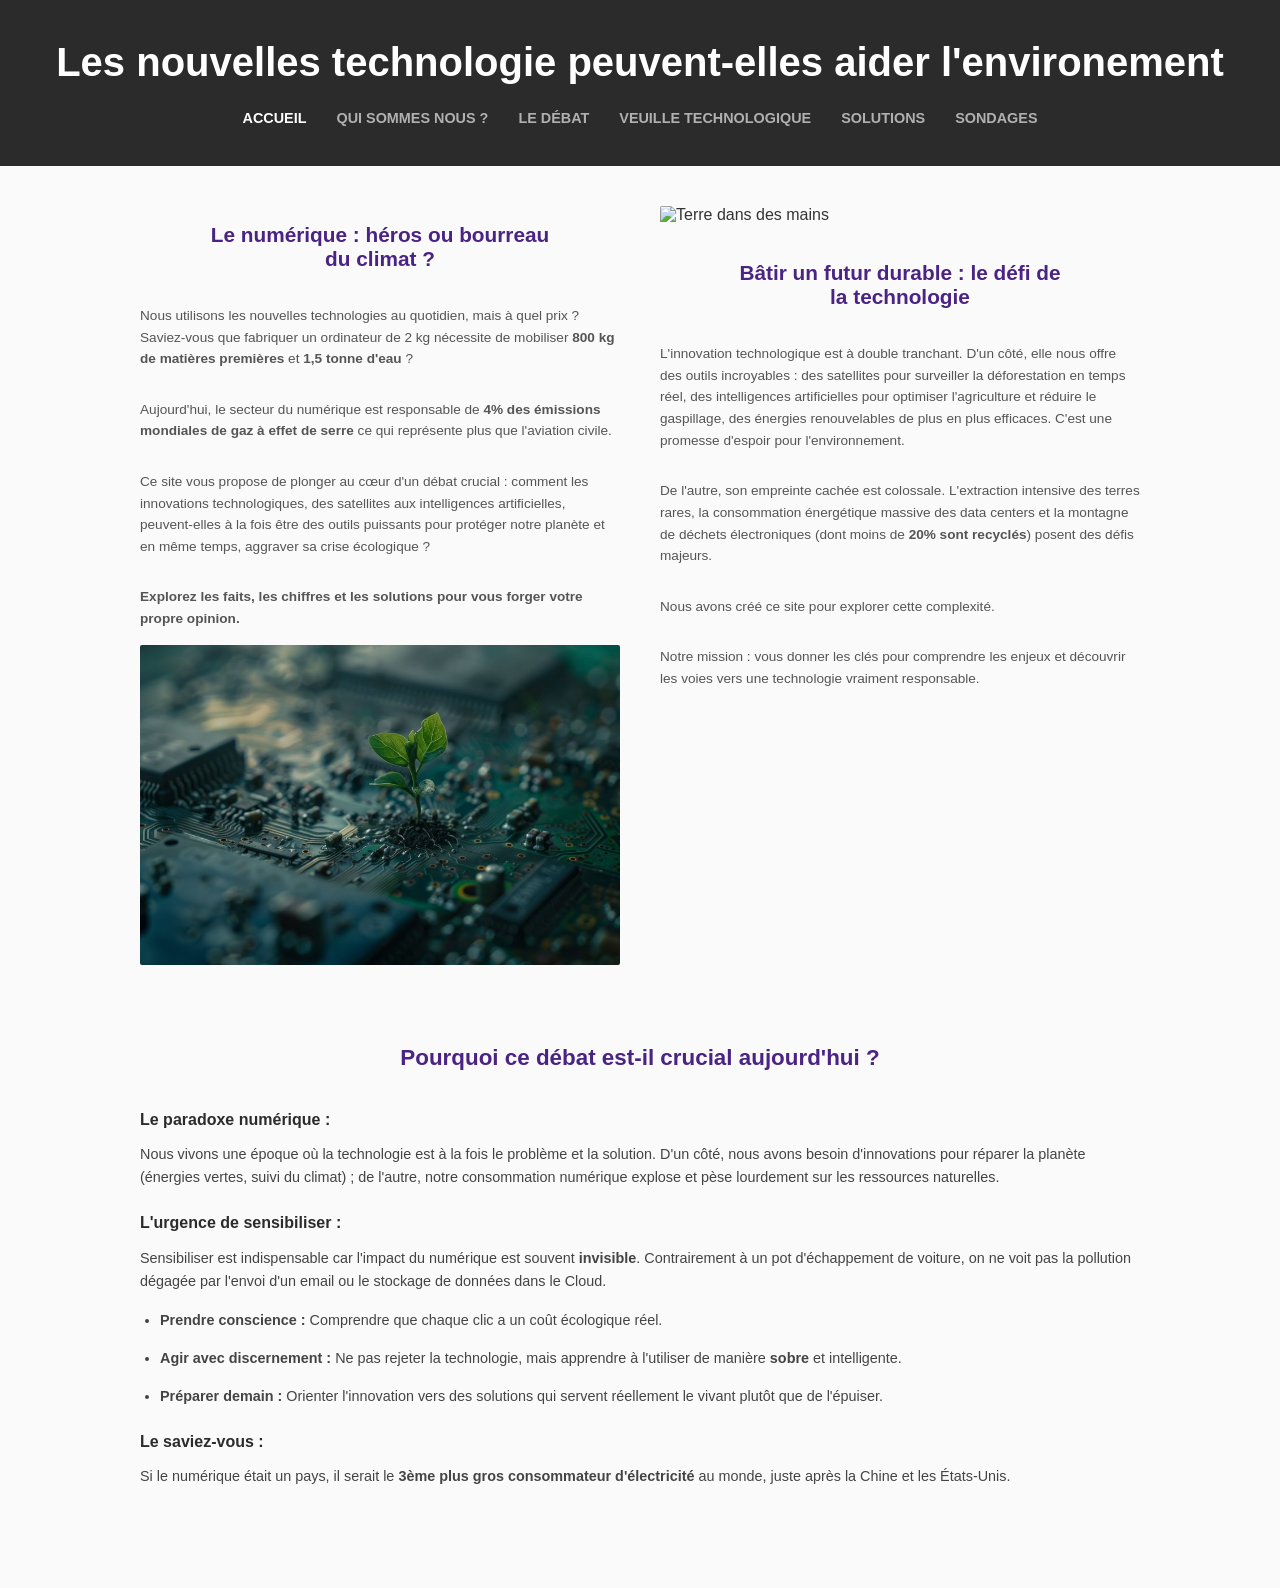
==== index.html @ b2e34381 "Add files via upload" ====
<!DOCTYPE html>
<html lang="fr">
<head>
    <meta charset="UTF-8">
    <meta name="viewport" content="width=device-width, initial-scale=1.0">
    <title>Les nouvelles technologie peuvent-elles aider l'environnement</title>
    
    <link rel="stylesheet" href="style.css">
</head>
<body>

    <header>
        <h1>Les nouvelles technologie peuvent-elles aider l'environement</h1>
        <nav>
            <a href="index.html" class="active">ACCUEIL</a>
            <a href="pages/qui-sommes-nous.html">QUI SOMMES NOUS ?</a>
            <a href="pages/debat.html">LE DÉBAT</a>
            <a href="pages/veille.html">VEUILLE TECHNOLOGIQUE</a>
            <a href="pages/solutions.html">SOLUTIONS</a>
            <a href="pages/sondages.html">SONDAGES</a>
        </nav>
    </header>

    <div class="container">
        
        <section class="hero-columns">
            <div class="col">
                <h2>Le numérique : héros ou bourreau<br>du climat ?</h2>
                <p>Nous utilisons les nouvelles technologies au quotidien, mais à quel prix ? Saviez-vous que fabriquer un ordinateur de 2 kg nécessite de mobiliser <strong>800 kg de matières premières</strong> et <strong>1,5 tonne d'eau</strong> ?</p>
                <p>Aujourd'hui, le secteur du numérique est responsable de <strong>4% des émissions mondiales de gaz à effet de serre</strong> ce qui représente plus que l'aviation civile.</p>
                <p>Ce site vous propose de plonger au cœur d'un débat crucial : comment les innovations technologiques, des satellites aux intelligences artificielles, peuvent-elles à la fois être des outils puissants pour protéger notre planète et en même temps, aggraver sa crise écologique ?</p>
                <p><strong>Explorez les faits, les chiffres et les solutions pour vous forger votre propre opinion.</strong></p>
                <img src="images/plante-carte-mere.jpg" alt="Plante poussant sur une carte mère">
            </div>

            <div class="col">
                <img src="images/terre-main.JPEG" alt="Terre dans des mains">
                <h2>Bâtir un futur durable : le défi de<br>la technologie</h2>
                <p>L'innovation technologique est à double tranchant. D'un côté, elle nous offre des outils incroyables : des satellites pour surveiller la déforestation en temps réel, des intelligences artificielles pour optimiser l'agriculture et réduire le gaspillage, des énergies renouvelables de plus en plus efficaces. C'est une promesse d'espoir pour l'environnement.</p>
                <p>De l'autre, son empreinte cachée est colossale. L'extraction intensive des terres rares, la consommation énergétique massive des data centers et la montagne de déchets électroniques (dont moins de <strong>20% sont recyclés</strong>) posent des défis majeurs.</p>
                <p>Nous avons créé ce site pour explorer cette complexité.</p>
                <p>Notre mission : vous donner les clés pour comprendre les enjeux et découvrir les voies vers une technologie vraiment responsable.</p>
            </div>
        </section>

        <section class="debate-crucial">
            <h2>Pourquoi ce débat est-il crucial aujourd'hui ?</h2>
            
            <h3>Le paradoxe numérique :</h3>
            <p>Nous vivons une époque où la technologie est à la fois le problème et la solution. D'un côté, nous avons besoin d'innovations pour réparer la planète (énergies vertes, suivi du climat) ; de l'autre, notre consommation numérique explose et pèse lourdement sur les ressources naturelles.</p>

            <h3>L'urgence de sensibiliser :</h3>
            <p>Sensibiliser est indispensable car l'impact du numérique est souvent <strong>invisible</strong>. Contrairement à un pot d'échappement de voiture, on ne voit pas la pollution dégagée par l'envoi d'un email ou le stockage de données dans le Cloud.</p>
            
            <ul>
                <li><strong>Prendre conscience :</strong> Comprendre que chaque clic a un coût écologique réel.</li>
                <li><strong>Agir avec discernement :</strong> Ne pas rejeter la technologie, mais apprendre à l'utiliser de manière <strong>sobre</strong> et intelligente.</li>
                <li><strong>Préparer demain :</strong> Orienter l'innovation vers des solutions qui servent réellement le vivant plutôt que de l'épuiser.</li>
            </ul>

            <h3>Le saviez-vous :</h3>
            <p>Si le numérique était un pays, il serait le <strong>3ème plus gros consommateur d'électricité</strong> au monde, juste après la Chine et les États-Unis.</p>
        </section>
</body>
</html>
---- style.css ----
/* =========================================
   1. STYLES GLOBAUX
========================================= */
body {
    font-family: 'Segoe UI', Tahoma, Geneva, Verdana, sans-serif;
    margin: 0;
    padding: 0;
    color: #333;
    background-color: #fafafa;
}

.container {
    max-width: 1000px;
    margin: 0 auto;
    padding: 40px 20px;
}

/* =========================================
   2. EN-TÊTE (HEADER & NAVIGATION)
========================================= */
header {
    background-color: #2b2b2b;
    color: white;
    padding: 40px 20px;
    text-align: center;
}

header h1 {
    font-size: 2.5em;
    margin: 0 0 25px 0;
    font-weight: bold;
}

nav {
    display: flex;
    justify-content: center;
    flex-wrap: wrap;
    gap: 30px;
}

nav a {
    color: #b0b0b0;
    text-decoration: none;
    font-size: 0.9em;
    text-transform: uppercase;
    font-weight: bold;
    transition: color 0.3s;
}

nav a:hover, nav a.active {
    color: #ffffff;
}

/* =========================================
   3. BOUTONS GLOBAUX
========================================= */
.footer-buttons {
    display: flex;
    justify-content: center;
    flex-wrap: wrap;
    gap: 15px;
    margin-top: 40px;
}

.btn {
    background-color: #3b465e;
    color: #ffffff;
    text-decoration: none;
    padding: 12px 25px;
    border-radius: 4px;
    font-size: 0.9em;
    font-weight: bold;
    transition: background 0.3s;
    text-align: center;
    cursor: pointer;
    border: none;
}

.btn:hover {
    background-color: #2c3547;
}

/* =========================================
   4. PAGE D'ACCUEIL (index.html)
========================================= */
.hero-columns {
    display: flex;
    flex-wrap: wrap;
    gap: 40px;
    margin-bottom: 60px;
}

.col {
    flex: 1;
    min-width: 300px;
    display: flex;
    flex-direction: column;
}

.col h2 {
    color: #4a2384; 
    text-align: center;
    font-size: 1.3em;
    margin-bottom: 20px;
}

.col p {
    font-size: 0.85em;
    line-height: 1.6;
    margin-bottom: 15px;
    color: #555;
}

.col img {
    width: 100%;
    height: auto;
    margin-bottom: 20px;
    border-radius: 2px;
}

.debate-crucial {
    margin-bottom: 60px;
}

.debate-crucial > h2 {
    color: #4a2384;
    text-align: center;
    font-size: 1.4em;
    margin-bottom: 40px;
}

.debate-crucial h3 {
    color: #2b2b2b;
    font-size: 1em;
    margin-top: 25px;
    margin-bottom: 10px;
}

.debate-crucial p, .debate-crucial li {
    font-size: 0.9em;
    line-height: 1.6;
    color: #444;
}

.debate-crucial ul {
    padding-left: 20px;
}

.debate-crucial li {
    margin-bottom: 15px;
}

.video-section {
    text-align: center;
    margin-bottom: 50px;
    background-color: #f2f2f2;
    padding: 40px 20px;
    border-radius: 8px;
}

.video-section iframe {
    max-width: 100%;
    border-radius: 4px;
    box-shadow: 0 4px 10px rgba(0,0,0,0.1);
}

/* =========================================
   5. PAGE "QUI SOMMES NOUS"
========================================= */
.team-intro {
    text-align: center;
    padding: 60px 20px;
    background-color: #ffffff;
}

.team-intro h2 {
    color: #3b465e;
    font-size: 2em;
    margin-bottom: 10px;
}

.team-intro > p {
    color: #777;
    font-size: 0.9em;
    max-width: 800px;
    margin: 0 auto 40px auto;
}

.profile-pic {
    width: 200px;
    height: 200px;
    border-radius: 50%;
    object-fit: cover;
    margin-bottom: 20px;
    box-shadow: 0 4px 10px rgba(0,0,0,0.1);
}

.team-intro h3 {
    color: #3b465e;
    margin: 0 0 5px 0;
    font-size: 1.2em;
}

.team-intro .role {
    color: #888;
    font-size: 0.85em;
    margin: 0;
}

.about-split {
    display: flex;
    flex-wrap: wrap;
    background-color: #f4f5f7;
}

.about-image {
    flex: 1;
    min-width: 300px;
}

.about-image img {
    width: 100%;
    height: 100%;
    object-fit: cover;
    display: block;
}

.about-text {
    flex: 1;
    min-width: 300px;
    padding: 60px 8%;
    display: flex;
    flex-direction: column;
    justify-content: center;
}

.about-text h2 {
    color: #3b465e;
    font-size: 1.8em;
    margin-bottom: 20px;
}

.about-text p, .about-text li {
    color: #555;
    font-size: 0.9em;
    line-height: 1.7;
    margin-bottom: 15px;
}

.about-text ul {
    margin-bottom: 30px;
    padding-left: 20px;
}

.about-text .btn {
    align-self: flex-start;
    margin-top: 10px;
}

.text-section {
    padding: 60px 20px;
    background-color: #ffffff;
}

.text-section.bg-grey {
    background-color: #f9f9f9;
}

.text-container {
    max-width: 1000px;
    margin: 0 auto;
}

.text-container h2 {
    color: #3b465e;
    font-size: 1.8em;
    margin-bottom: 30px;
}

.text-container p, .text-container li {
    color: #444;
    font-size: 0.95em;
    line-height: 1.8;
    margin-bottom: 20px;
}

footer {
    background-color: #f4f5f7;
    padding: 40px 20px;
    display: flex;
    justify-content: center;
    gap: 80px;
    border-top: 1px solid #e0e0e0;
}

.footer-item {
    text-align: center;
    color: #3b465e;
}

.footer-icon {
    font-size: 1.5em;
    background-color: #3b465e;
    color: white;
    width: 40px;
    height: 40px;
    display: flex;
    align-items: center;
    justify-content: center;
    border-radius: 50%;
    margin: 0 auto 10px auto;
}

.footer-item p {
    margin: 5px 0;
    font-weight: bold;
    font-size: 0.9em;
}

.footer-item a {
    color: #555;
    text-decoration: none;
    font-size: 0.85em;
}

.footer-item a:hover {
    text-decoration: underline;
}

/* =========================================
   6. PAGE "LE DÉBAT"
========================================= */
.debat-intro {
    text-align: center;
    font-style: italic;
    color: #555;
    max-width: 800px;
    margin: 0 auto 50px auto;
    font-size: 1.1em;
    line-height: 1.6;
}

.debat-grid {
    display: grid;
    grid-template-columns: 1fr 1fr;
    gap: 40px; 
    margin-bottom: 60px;
}

@media (max-width: 768px) {
    .debat-grid {
        grid-template-columns: 1fr;
    }
}

.title-pour {
    color: #27ae60;
    font-size: 1.3em;
    border-bottom: 3px solid #27ae60;
    padding-bottom: 10px;
    margin-bottom: 30px;
}

.title-contre {
    color: #e74c3c;
    font-size: 1.3em;
    border-bottom: 3px solid #e74c3c;
    padding-bottom: 10px;
    margin-bottom: 30px;
}

details.argument-box {
    background-color: #ffffff;
    border: 2px solid #eaeaea; 
    border-radius: 12px; 
    margin-bottom: 30px; 
    overflow: hidden;
    box-shadow: 0 4px 15px rgba(0,0,0,0.05); 
    transition: all 0.3s ease;
}

details.argument-box:hover {
    box-shadow: 0 8px 25px rgba(0,0,0,0.08); 
    border-color: #d0d0d0;
}

details.argument-box summary {
    padding: 25px 30px; 
    cursor: pointer;
    font-weight: bold;
    color: #3b465e;
    background-color: #fcfcfc;
    list-style: none;
    display: flex;
    align-items: center;
    justify-content: space-between;
    font-size: 1.15em;
    line-height: 1.4;
}

details.argument-box summary::-webkit-details-marker {
    display: none; 
}

details.argument-box summary::after {
    content: "▼";
    font-size: 0.9em;
    color: #4a2384;
    transition: transform 0.3s ease;
    margin-left: 15px;
}

details[open].argument-box summary {
    border-bottom: 2px solid #eaeaea; 
}

details[open].argument-box summary::after {
    transform: rotate(180deg);
}

.argument-content {
    padding: 30px; 
    background-color: #ffffff;
}

.argument-content p {
    margin-top: 0;
    font-size: 1em;
    color: #555;
    line-height: 1.7;
    margin-bottom: 15px;
}

.argument-content ul {
    padding-left: 20px;
    margin-top: 15px;
    margin-bottom: 0;
}

.argument-content li {
    font-size: 0.9em;
    color: #555;
    margin-bottom: 10px;
    line-height: 1.6;
}

.bilan-colonne {
    background-color: #f9f9f9;
    border: 2px solid #eaeaea;
    border-radius: 12px;
    padding: 50px 40px;
    max-width: 800px; 
    margin: 0 auto;
    text-align: center;
    box-shadow: 0 4px 15px rgba(0,0,0,0.05);
}

.bilan-colonne h2 {
    color: #3b465e;
    margin-top: 0;
    margin-bottom: 25px;
    font-size: 1.6em;
}

.bilan-colonne p {
    font-size: 1.05em;
    color: #444;
    margin: 0 auto 30px auto;
    line-height: 1.7;
}

.bilan-buttons {
    display: flex;
    flex-direction: column;
    align-items: center;
    gap: 15px;
    margin-top: 30px;
}

.bilan-buttons .btn {
    min-width: 250px;
    padding: 15px 25px; 
    font-size: 1em;
}

/* =========================================
   7. PAGE "VEILLE TECHNOLOGIQUE"
========================================= */
.veille-intro {
    background-color: #3b465e;
    color: white;
    padding: 60px 20px;
    text-align: center;
    border-radius: 8px;
    margin-bottom: 50px;
}

.veille-intro h2 {
    font-size: 2.2em;
    margin-top: 0;
    margin-bottom: 20px;
}

.veille-intro p {
    font-size: 1.1em;
    max-width: 800px;
    margin: 0 auto;
    line-height: 1.6;
    color: #d1d8e0;
}

.methode-box {
    background-color: #ffffff;
    border-left: 6px solid #4a2384;
    padding: 30px 40px;
    box-shadow: 0 4px 10px rgba(0,0,0,0.05);
    border-radius: 0 8px 8px 0;
    margin-bottom: 60px;
}

.methode-box h3 {
    color: #3b465e;
    font-size: 1.5em;
    margin-top: 0;
}

.methode-box ul {
    color: #555;
    line-height: 1.8;
}

.methode-box li strong {
    color: #4a2384;
}

.sources-grid {
    display: grid;
    grid-template-columns: repeat(auto-fit, minmax(250px, 1fr));
    gap: 30px;
    margin-bottom: 60px;
}

.source-card {
    background-color: #ffffff;
    border: 1px solid #eaeaea;
    border-top: 5px solid #27ae60; 
    border-radius: 8px;
    padding: 25px;
    box-shadow: 0 4px 15px rgba(0,0,0,0.04);
    text-align: center;
    transition: transform 0.3s ease;
}

.source-card:hover {
    transform: translateY(-5px);
}

.source-card h4 {
    color: #3b465e;
    font-size: 1.2em;
    margin-top: 0;
    margin-bottom: 15px;
}

.source-card p {
    color: #666;
    font-size: 0.9em;
    line-height: 1.5;
    margin-bottom: 20px;
}

.source-card a {
    display: inline-block;
    color: #4a2384;
    font-weight: bold;
    text-decoration: none;
    font-size: 0.9em;
    border-bottom: 2px solid transparent;
    transition: border-color 0.3s;
}

.source-card a:hover {
    border-color: #4a2384;
}

.article-item {
    display: flex;
    flex-wrap: wrap;
    background-color: #ffffff;
    border-radius: 12px;
    overflow: hidden;
    box-shadow: 0 4px 15px rgba(0,0,0,0.05);
    margin-bottom: 40px;
    border: 1px solid #eaeaea;
}

.article-image {
    flex: 1;
    min-width: 250px;
    max-width: 350px;
}

.article-image img {
    width: 100%;
    height: 100%;
    object-fit: cover;
    display: block;
}

.article-content {
    flex: 2;
    padding: 30px 40px;
    display: flex;
    flex-direction: column;
    justify-content: center;
}

.article-tag {
    display: inline-block;
    background-color: #e8e2f2;
    color: #4a2384;
    padding: 5px 12px;
    border-radius: 20px;
    font-size: 0.8em;
    font-weight: bold;
    align-self: flex-start;
    margin-bottom: 15px;
}

.article-content h3 {
    margin-top: 0;
    color: #3b465e;
    font-size: 1.4em;
    margin-bottom: 15px;
}

.article-content p {
    color: #555;
    line-height: 1.7;
    margin-bottom: 0;
}

/* =========================================
   8. PAGE "SOLUTIONS"
========================================= */
.solutions-intro {
    text-align: center;
    margin-bottom: 50px;
}

.solutions-intro h2 {
    color: #27ae60;
    font-size: 2.2em;
    margin-bottom: 20px;
}

.solutions-intro p {
    color: #555;
    font-size: 1.1em;
    max-width: 800px;
    margin: 0 auto;
    line-height: 1.6;
}

.solutions-grid {
    display: grid;
    grid-template-columns: repeat(auto-fit, minmax(300px, 1fr));
    gap: 40px;
    margin-bottom: 60px;
}

.solution-card {
    background-color: #ffffff;
    border: 2px solid #eaeaea;
    border-radius: 12px;
    padding: 40px 30px;
    text-align: center;
    box-shadow: 0 4px 15px rgba(0,0,0,0.05);
    transition: transform 0.3s ease, border-color 0.3s ease;
}

.solution-card:hover {
    transform: translateY(-5px);
    border-color: #27ae60;
}

.solution-icon {
    font-size: 3em;
    margin-bottom: 20px;
}

.solution-card h3 {
    color: #3b465e;
    font-size: 1.4em;
    margin-bottom: 15px;
    margin-top: 0;
}

.solution-card p {
    color: #666;
    line-height: 1.6;
    font-size: 0.95em;
    margin-bottom: 20px;
}

.solution-card ul {
    text-align: left;
    color: #555;
    font-size: 0.9em;
    line-height: 1.6;
    padding-left: 20px;
}

.solution-card li {
    margin-bottom: 8px;
}

/* =========================================
   9. PAGE "SONDAGES" (QCM en onglets)
========================================= */
.sondages-intro {
    text-align: center;
    margin-bottom: 50px;
}

.sondages-intro h2 {
    color: #4a2384;
    font-size: 2.2em;
    margin-bottom: 20px;
}

.sondages-intro p {
    color: #555;
    font-size: 1.1em;
    max-width: 800px;
    margin: 0 auto;
    line-height: 1.6;
}

/* Design des onglets géants pour les QCM */
details.qcm-details {
    background-color: #ffffff;
    border: 2px solid #eaeaea;
    border-radius: 12px;
    margin-bottom: 40px;
    box-shadow: 0 4px 15px rgba(0,0,0,0.05);
    overflow: hidden;
    transition: all 0.3s ease;
}

details.qcm-details:hover {
    border-color: #d0d0d0;
}

details.qcm-details summary {
    padding: 30px 40px;
    font-size: 1.5em;
    font-weight: bold;
    color: #3b465e;
    background-color: #fcfcfc;
    cursor: pointer;
    list-style: none;
    display: flex;
    align-items: center;
    justify-content: space-between;
}

details.qcm-details summary::-webkit-details-marker {
    display: none; 
}

details.qcm-details summary::after {
    content: "▼";
    font-size: 0.7em;
    color: #4a2384;
    transition: transform 0.3s ease;
}

details[open].qcm-details summary {
    border-bottom: 2px solid #eaeaea;
}

details[open].qcm-details summary::after {
    transform: rotate(180deg);
}

.qcm-content {
    padding: 40px;
}

.qcm-desc {
    color: #777;
    font-size: 1.05em;
    margin-bottom: 40px;
    font-style: italic;
    border-left: 4px solid #4a2384;
    padding-left: 15px;
}

/* Questions et réponses */
.question-bloc {
    margin-bottom: 40px;
}

.question-text {
    font-weight: bold;
    color: #2b2b2b;
    font-size: 1.15em;
    margin-bottom: 15px;
}

.options-group {
    display: flex;
    flex-direction: column;
    gap: 12px;
}

.option-label {
    display: flex;
    align-items: center;
    padding: 15px 20px;
    border: 1px solid #dcdcdc;
    border-radius: 8px;
    cursor: pointer;
    transition: background-color 0.2s, border-color 0.2s;
    font-size: 1em;
    color: #555;
}

.option-label:hover {
    background-color: #f1f1f1;
    border-color: #b0b0b0;
}

.option-label:has(input:checked) {
    background-color: #e8e2f2;
    border-color: #4a2384;
    color: #4a2384;
    font-weight: bold;
}

.option-label input[type="radio"] {
    margin-right: 15px;
    transform: scale(1.3);
    accent-color: #4a2384;
}

.submit-bloc {
    text-align: center;
    margin-top: 20px;
    margin-bottom: 60px;
}

.submit-bloc .btn {
    font-size: 1.2em;
    padding: 15px 50px;
}
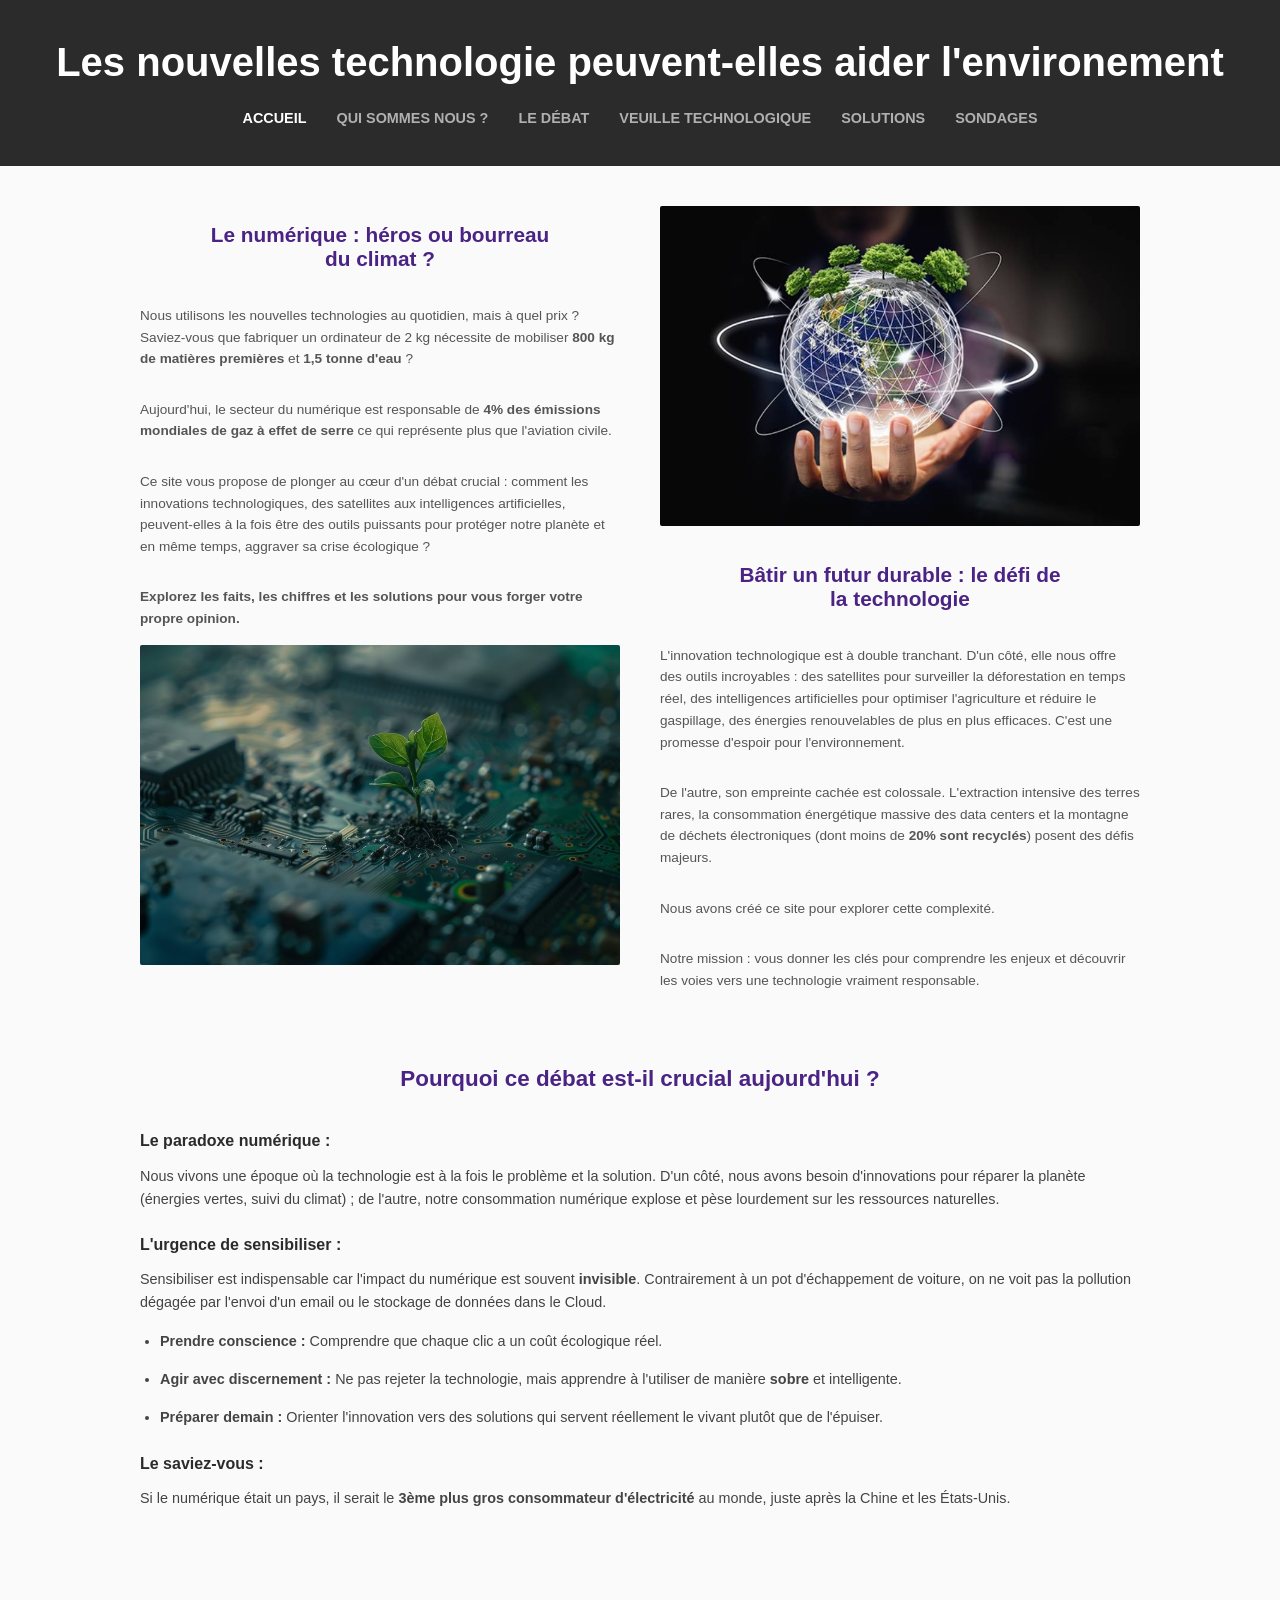
==== commit 58bf3c7e: "Update index.html" ====
--- a/index.html
+++ b/index.html
@@ -34,7 +34,7 @@
             </div>
 
             <div class="col">
-                <img src="images/terre-main.JPEG" alt="Terre dans des mains">
+                <img src="images/terre-main.jpeg" alt="Terre dans des mains">
                 <h2>Bâtir un futur durable : le défi de<br>la technologie</h2>
                 <p>L'innovation technologique est à double tranchant. D'un côté, elle nous offre des outils incroyables : des satellites pour surveiller la déforestation en temps réel, des intelligences artificielles pour optimiser l'agriculture et réduire le gaspillage, des énergies renouvelables de plus en plus efficaces. C'est une promesse d'espoir pour l'environnement.</p>
                 <p>De l'autre, son empreinte cachée est colossale. L'extraction intensive des terres rares, la consommation énergétique massive des data centers et la montagne de déchets électroniques (dont moins de <strong>20% sont recyclés</strong>) posent des défis majeurs.</p>
@@ -62,4 +62,4 @@
             <p>Si le numérique était un pays, il serait le <strong>3ème plus gros consommateur d'électricité</strong> au monde, juste après la Chine et les États-Unis.</p>
         </section>
 </body>
-</html>+</html>
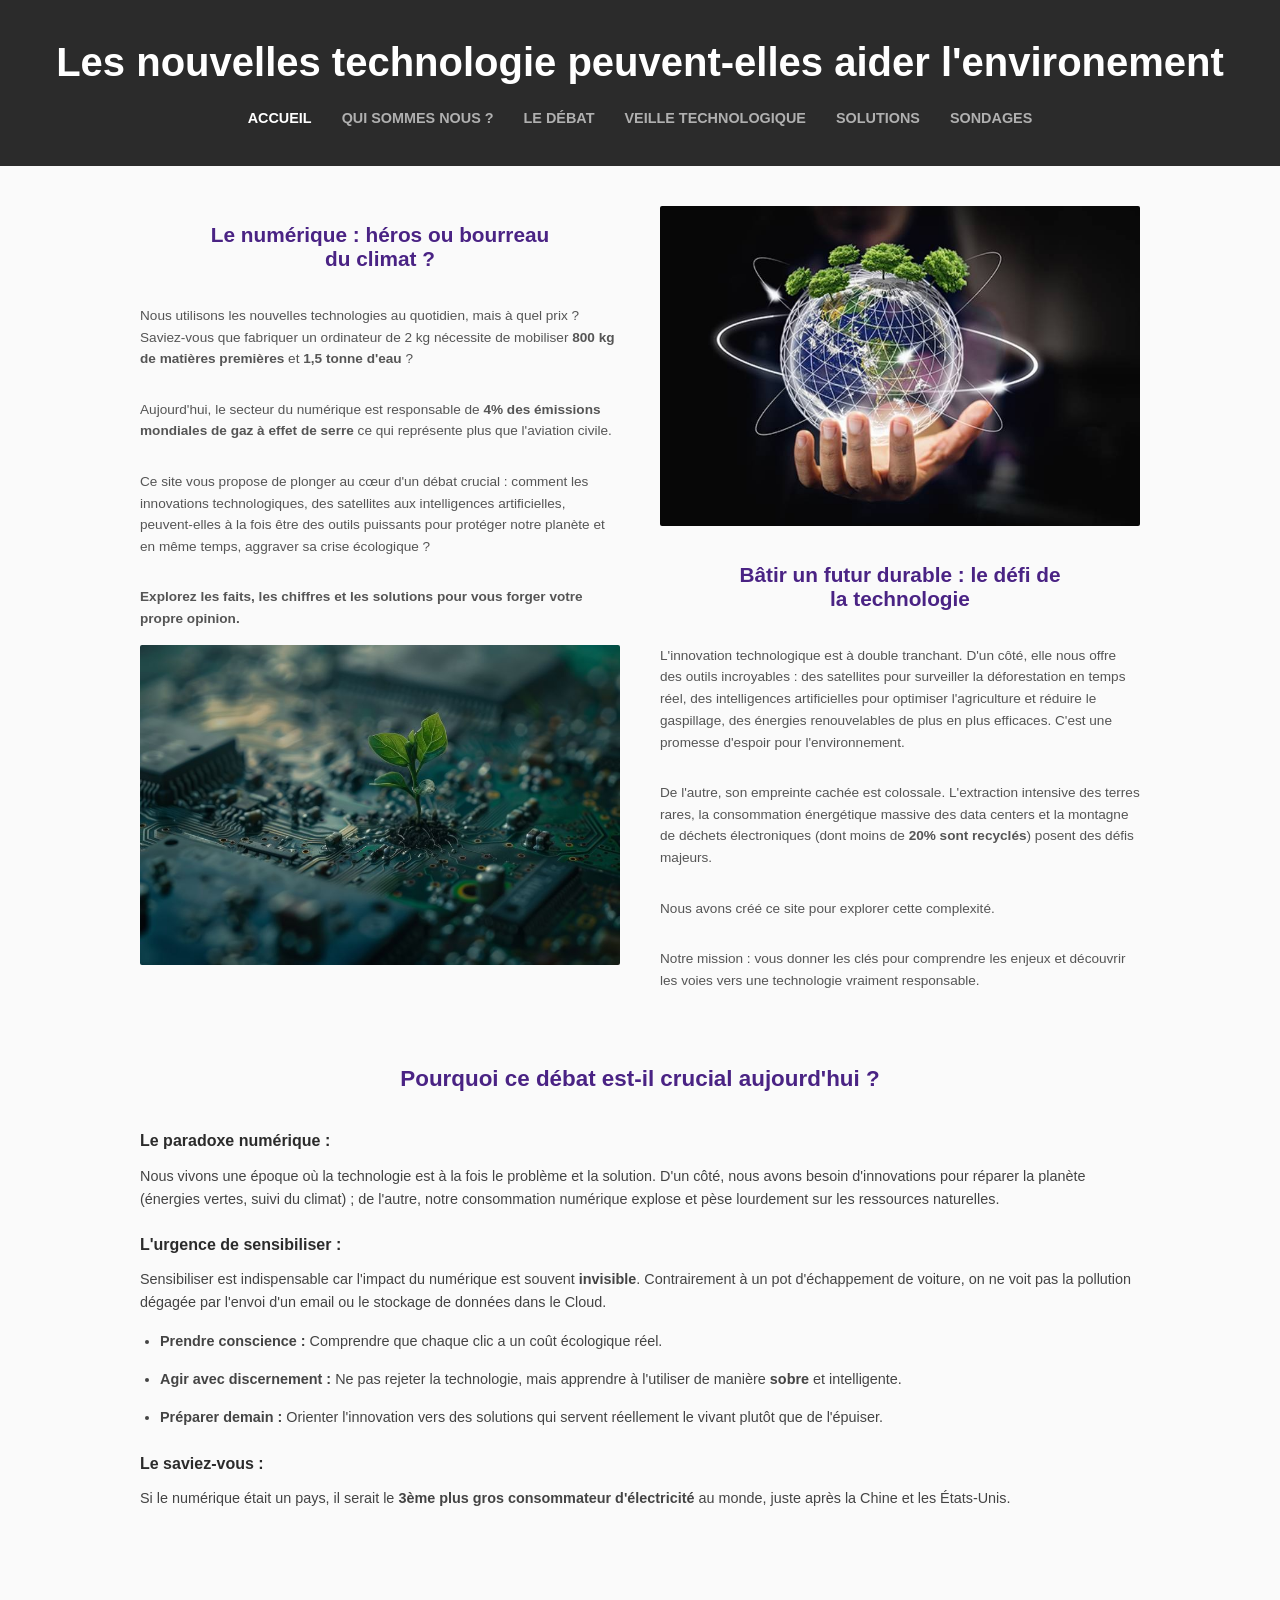
==== commit 9ae26185: "Update index.html" ====
--- a/index.html
+++ b/index.html
@@ -15,7 +15,7 @@
             <a href="index.html" class="active">ACCUEIL</a>
             <a href="pages/qui-sommes-nous.html">QUI SOMMES NOUS ?</a>
             <a href="pages/debat.html">LE DÉBAT</a>
-            <a href="pages/veille.html">VEUILLE TECHNOLOGIQUE</a>
+            <a href="pages/veille.html">VEILLE TECHNOLOGIQUE</a>
             <a href="pages/solutions.html">SOLUTIONS</a>
             <a href="pages/sondages.html">SONDAGES</a>
         </nav>
